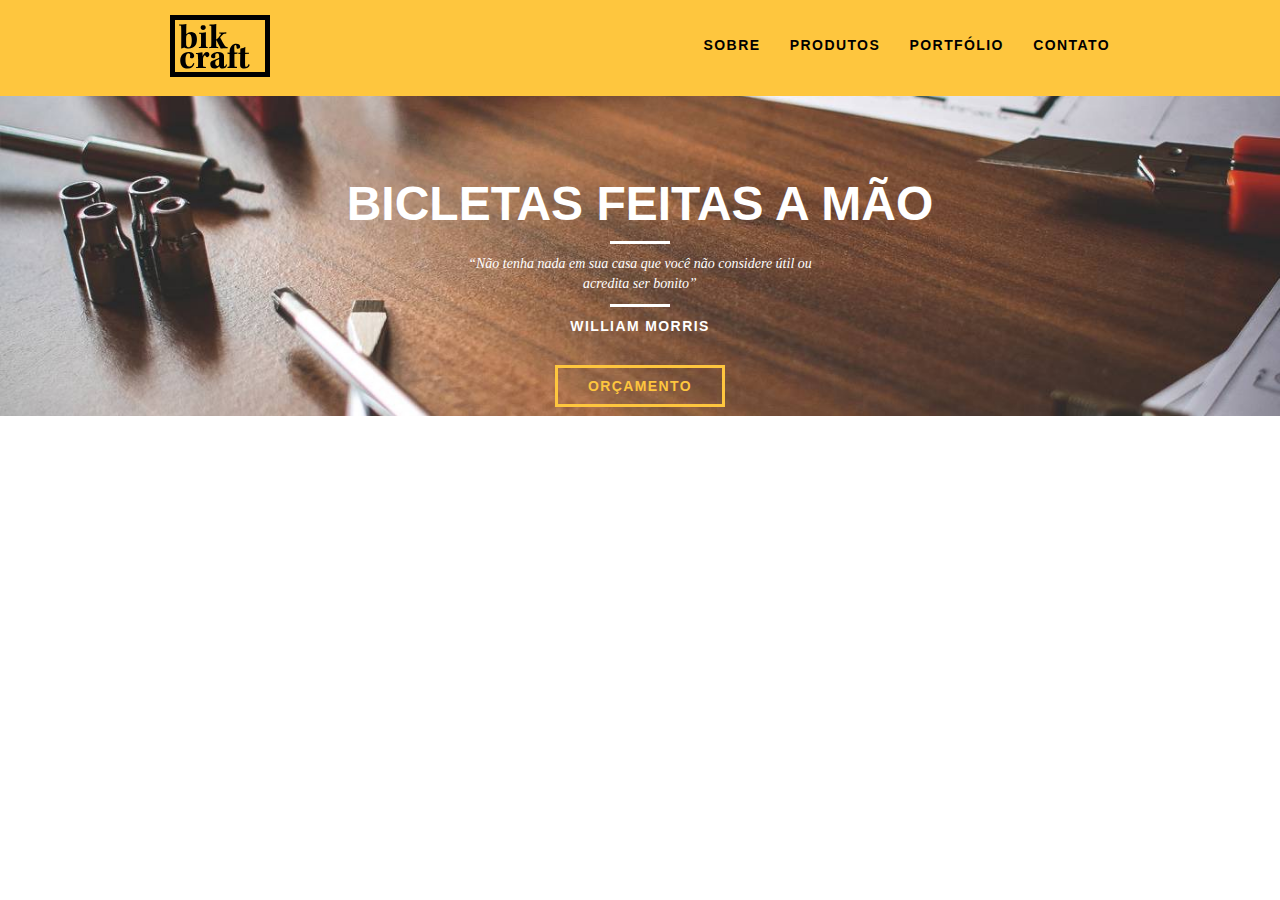
==== index.html @ cef637a6 "Começando o projeto" ====
<!DOCTYPE html>
<html lang="pt-br">
<head>
    <meta charset="UTF-8">
    <meta name="viewport" content="width=device-width, initial-scale=1.0">
    <link rel="stylesheet" href="css/normalize.css">
    <link rel="stylesheet" href="css/reset.css">
    <link rel="stylesheet" href="css/grid.css">
    <link rel="stylesheet" href="css/style.css">
    <title>Bikecraft</title>
</head>
<body>

    <header class="header">
        <div class="container ">
            <a class="grid-4" href="/"><img src="/img/bikcraft.svg" alt="bikecraft"></a>
            <nav class="header_menu grid-12">
                <ul>
                    <li><a href="sobre.html">Sobre</a></li>
                    <li><a href="produtos.html">Produtos</a></li>
                    <li><a href="portifolio.html">Portfólio</a></li>
                    <li><a href="contato.html">Contato</a></li>
                </ul>
            </nav>
        </div>
    </header>
    <section class="introducao">
      <div class="container" >
            <h1>Bicletas Feitas a Mão</h1>
            <blockquote class="quote-externo">
                <p>“Não tenha nada em sua casa que você não considere útil ou acredita ser bonito”</p>
                <cite>WILLIAM MORRIS</cite>
            </blockquote>
            <a href="produtos.html" class="btn">Orçamento</a>
      </div>
    </section>
</body>
</html>
---- css/grid.css ----
*, *:before, *:after {
  -webkit-box-sizing: border-box; 
  -moz-box-sizing: border-box; 
  box-sizing: border-box;
}

.container {
	width: 960px;
	margin: 0 auto;
	padding: 0px;
	position: relative;
}

.container:after, .container:before {
	content: " ";
	display: table;
}

.container:after {
	clear: both;
}

.grid-1, .grid-2, .grid-3, .grid-4, .grid-5, .grid-6, .grid-7, .grid-8, .grid-9, .grid-10, .grid-11, .grid-12, .grid-13, .grid-14, .grid-15, .grid-16, .grid-1-3 {
	float: left;
	margin-left: 10px;
	margin-right: 10px;
}

.grid-1 	{width: 40px;}
.grid-2 	{width: 100px;}
.grid-3 	{width: 160px;}
.grid-4 	{width: 220px;}
.grid-5 	{width: 280px;}
.grid-6 	{width: 340px;}
.grid-7 	{width: 400px;}
.grid-8 	{width: 460px;}
.grid-9 	{width: 520px;}
.grid-10 	{width: 580px;}
.grid-11 	{width: 640px;}
.grid-12 	{width: 700px;}
.grid-13 	{width: 760px;}
.grid-14 	{width: 820px;}
.grid-15 	{width: 880px;}
.grid-16 	{width: 940px;}
.grid-1-3	{width: 300px;}
---- css/style.css ----
/*Estilos gerais*/
body{
    font-family: Arial, Helvetica, sans-serif;
}
 p{
     font-family: Georgia, 'Times New Roman', Times, serif;
     font-size: 14px;
     line-height: 20px;
 }
 .btn{
     color: #fec63e;
     border: 3px solid #fec63e;
     padding: 10px 30px;
     font-size: 14px;
     line-height: 20px;
     text-transform: uppercase;
     letter-spacing: .1em;
     font-weight: bold;

 }
 .btn:hover{
color: #fff;
border-color: #fff;
 }
/*Header*/
.header{
  position: fixed;
  top: 0;
  width: 100%;
  background-color: #fec63e;
  padding: 15px 0;
}
.header_menu{
 text-align: right;
 
}
.header_menu ul li{
    margin-top: 20px;
    display: inline-block;
    margin-left: 25px;
}
.header_menu ul li  a{
    color: #000;
    font-weight: bolder;
    text-transform: uppercase;
    letter-spacing: .1em;
    font-size: 14px;
    line-height: 20px;
    padding: 10px 0;
}
.header_menu ul li  a:hover{
   color: #fff;
}
/*introdução*/

.introducao{
 width: 100%;
 height: 320px;
 background: url('/img/bg.jpg') no-repeat center;
 background-size: cover;
 margin-top: 96px;
 text-align: center;
 padding-top: 80px;
}
.introducao h1{
    font-size: 48px;
    color: #fff;
    font-weight: bold;
    text-transform: uppercase;
}
.quote-externo{
max-width: 360px;
margin: 0 auto;
color: #fff;
margin-bottom: 40px;
}
.quote-externo p{
    font-style: italic
} 
.quote-externo p::before , .quote-externo p::after{
content: "";
display: block;
width: 60px;
height: 3px;
background-color: #fff;
margin: 10px auto 10px auto;
}
.quote-externo cite{
    font-style: normal;
    font-weight: bold;
    font-size: 14px;
    letter-spacing: .1em;
}
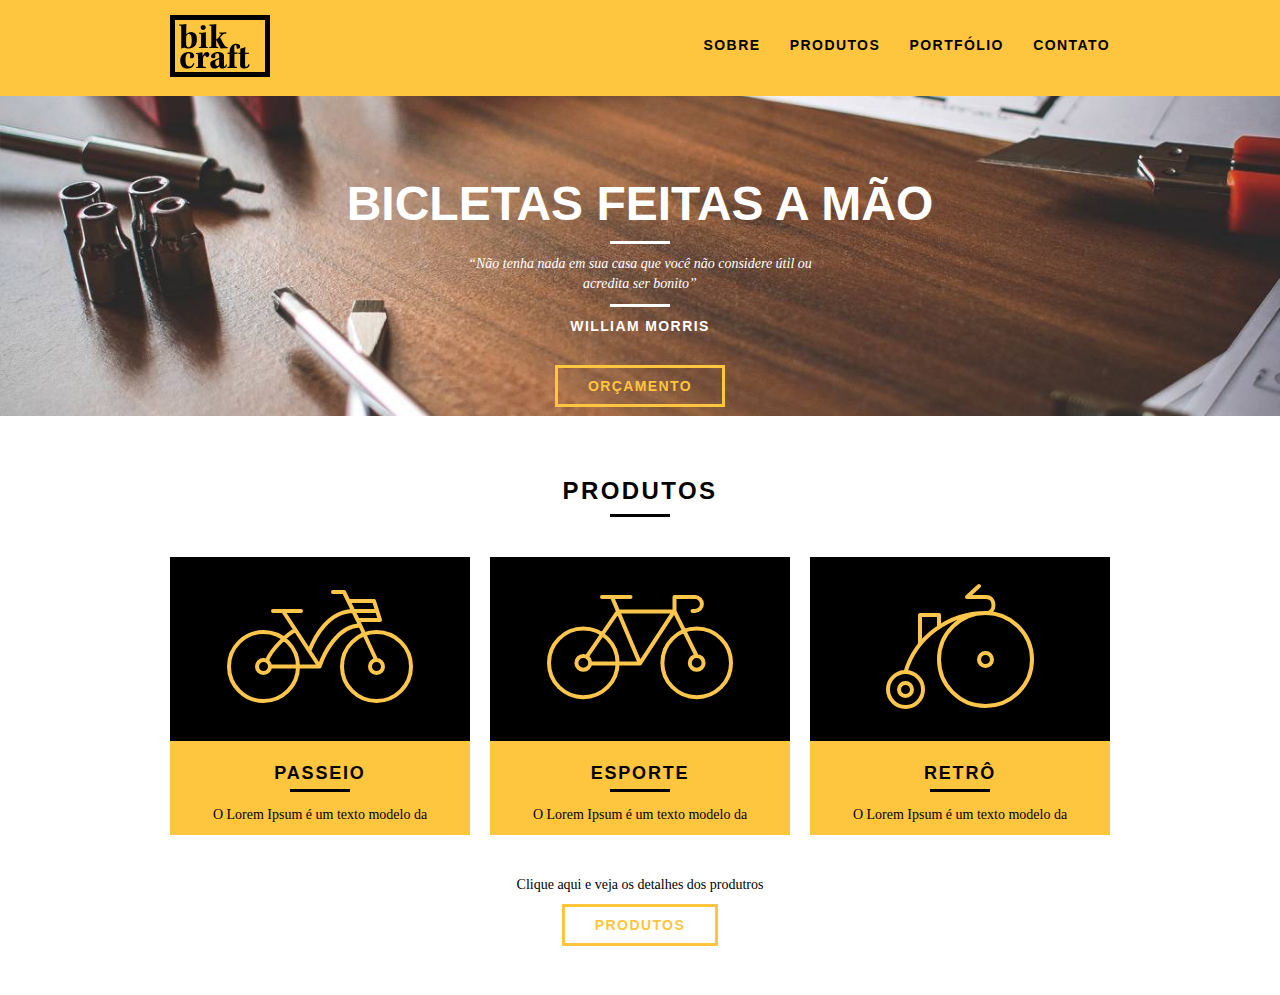
==== commit 0b8ee039: "terminando os produto" ====
--- a/index.html
+++ b/index.html
@@ -34,5 +34,38 @@
             <a href="produtos.html" class="btn">Orçamento</a>
       </div>
     </section>
+    <section class="container produtos">
+        <h2 class="subtitulo">Produtos</h2>
+         <ul class="produtos_lista">
+            
+            <li class="grid-1-3">
+                 <div class="produtos_lista_img">
+                     <img src="/img/produtos/passeio.svg" alt="bikcraft passeio">
+                 </div>
+                <h3>Passeio</h3>
+                <p>O Lorem Ipsum é um texto modelo da </p>
+             </li>
+
+             <li class="grid-1-3">
+                <div class="produtos_lista_img">
+                    <img src="/img/produtos/esporte.svg" alt="bikcraft passeio">
+                </div>
+               <h3>Esporte</h3>
+               <p>O Lorem Ipsum é um texto modelo da </p>
+            </li>
+
+            <li class="grid-1-3">
+                <div class="produtos_lista_img">
+                    <img src="/img/produtos/retro.svg" alt="bikcraft passeio">
+                </div>
+               <h3>Retrô</h3>
+               <p>O Lorem Ipsum é um texto modelo da </p>
+            </li>
+         </ul>
+         <div class="call">
+            <p>Clique aqui e veja os detalhes dos produtros</p>
+            <a href="produtos.html" class="btn btn-preto">Produtos</a>
+     
+    </section>
 </body>
 </html>--- a/css/style.css
+++ b/css/style.css
@@ -22,6 +22,29 @@
 color: #fff;
 border-color: #fff;
  }
+ .btn-preto:hover{
+     color: #000;
+     border-color: #000;
+ }
+ .subtitulo{
+     font-weight: bold;
+     font-size: 24px;
+     line-height: 30px;
+     letter-spacing: .1em;
+     color: #000;
+     text-transform: uppercase;
+     text-align: center;
+     margin-bottom: 40px;
+
+ }
+ .subtitulo::after{
+     content: "";
+     display: block;
+     width: 60px;
+     height: 3px;
+     background-color: #000;
+     margin: 8px auto;
+ }
 /*Header*/
 .header{
   position: fixed;
@@ -29,6 +52,7 @@
   width: 100%;
   background-color: #fec63e;
   padding: 15px 0;
+  z-index: 10;
 }
 .header_menu{
  text-align: right;
@@ -91,3 +115,44 @@
     font-size: 14px;
     letter-spacing: .1em;
 } 
+/*Produtos*/
+.produtos{
+    padding: 60px 0;
+}
+.produtos_lista li{
+background-color: #fec63e;
+text-align: center;
+}
+.produtos_lista_img{
+    background-color: #000;
+    padding: 20px;
+  
+}
+.produtos_lista h3{
+    font-weight: bold;
+    font-size: 18px;
+    line-height: 25px;
+    text-transform: uppercase;
+    letter-spacing: .1em;
+    margin-top: 20px;
+}
+.produtos_lista li h3::after{
+    content: "";
+    display: block;
+    width: 60px;
+    height: 3px;
+    background-color: #000;
+    margin: 3px auto;
+}
+.produtos_lista li p{
+    padding: 10px 20px 10px 20px
+}
+.call{
+    text-align: center;
+    clear: both;
+    padding-top: 40px;
+    
+}
+.call p{
+ margin-bottom: 20px;
+}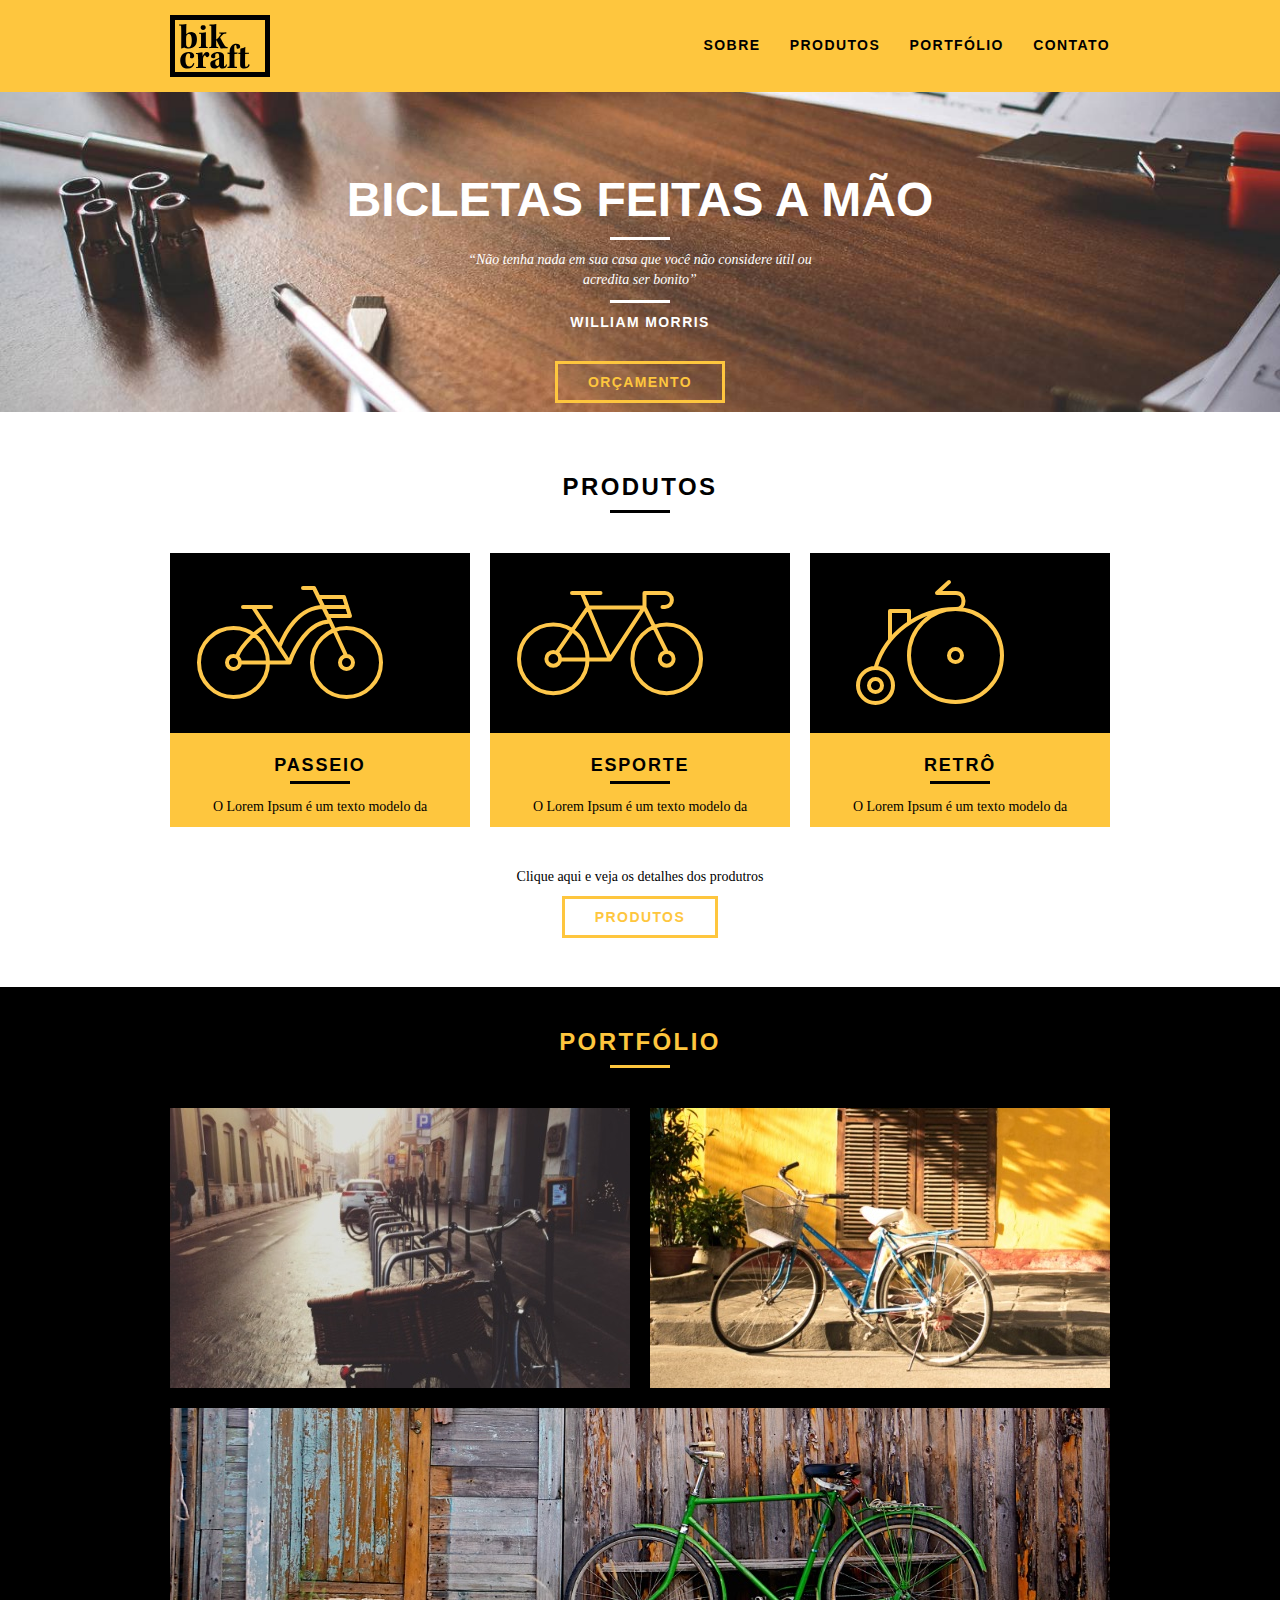
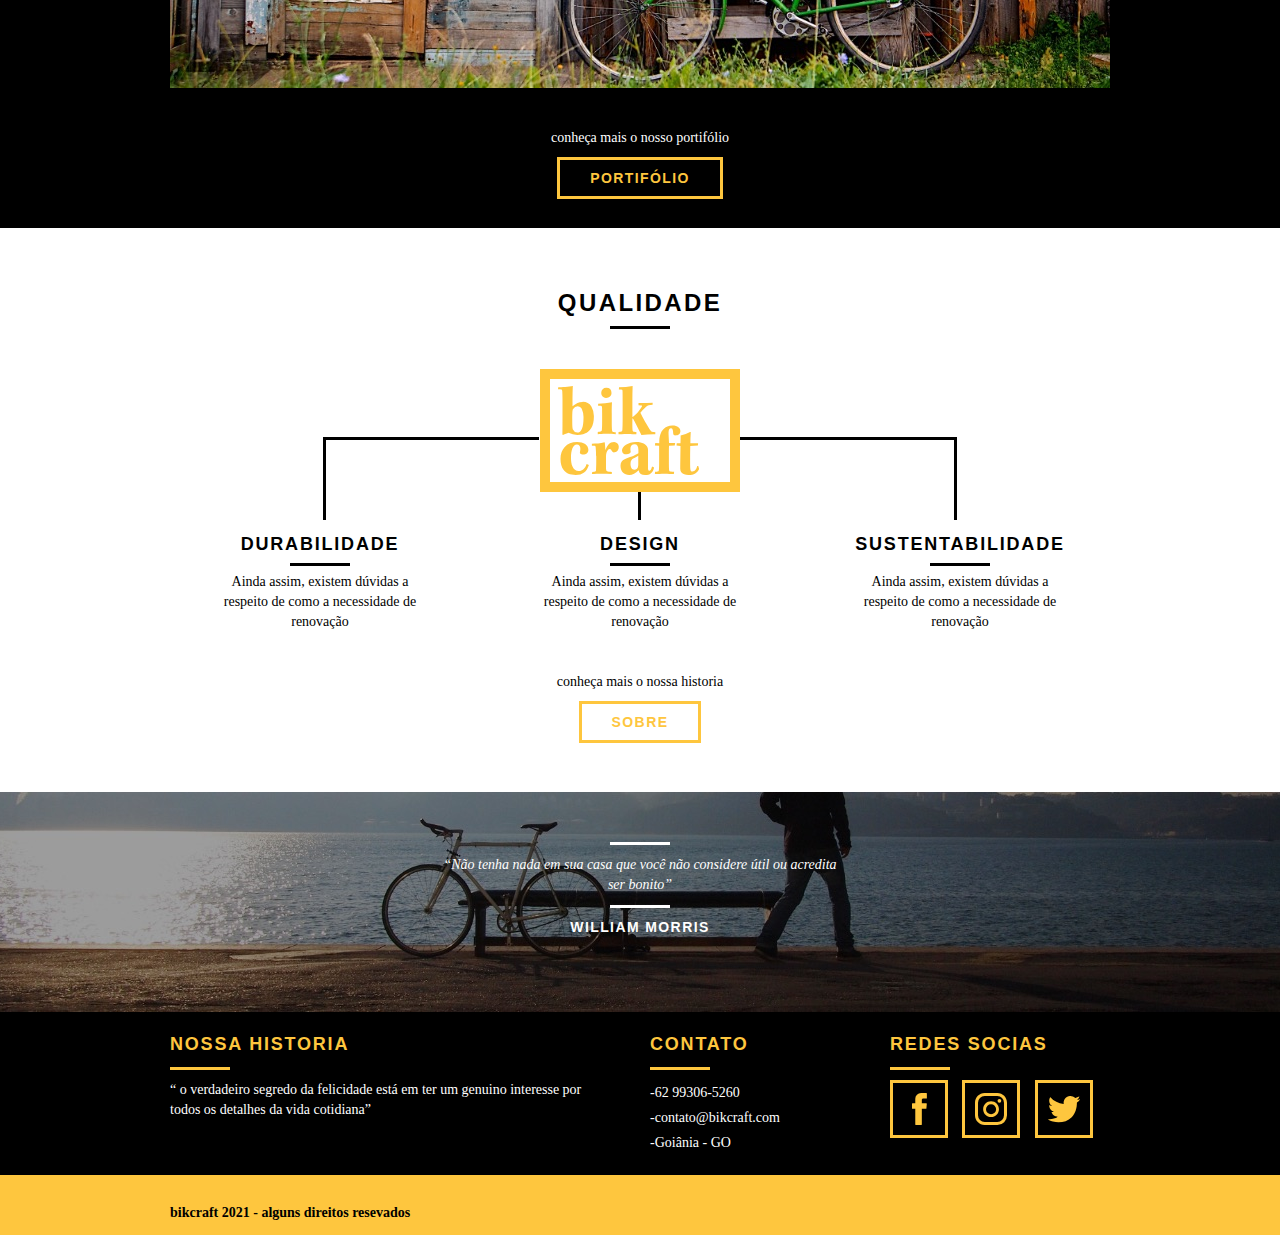
==== commit dbda49ec: "Finalizando a homer" ====
--- a/index.html
+++ b/index.html
@@ -65,7 +65,86 @@
          <div class="call">
             <p>Clique aqui e veja os detalhes dos produtros</p>
             <a href="produtos.html" class="btn btn-preto">Produtos</a>
-     
+         </div>
     </section>
+    <section class="portfolio">
+        <div class="container">
+              <h2 class="subtitulo">Portfólio</h2>
+              <ul class="portifolio_lista">
+                  <li class="grid-8"><img src="/img/portfolio/retro.jpg" alt="bicicleta retro"></li>
+                  <li class="grid-8"><img src="/img/portfolio/passeio.jpg" alt="bicicleta passeio"></li>
+                  <li class="grid-16"><img src="/img/portfolio/esporte.jpg" alt="bicicleta esporte"></li>
+              </ul>
+              <div class="call">
+                <p>conheça mais o nosso portifólio</p>
+                <a href="portfolio.html" class="btn">Portifólio</a>
+             </div>
+        </div>
+    </section>
+    <section class="qualidade container">
+        <h2 class="subtitulo">qualidade</h2>
+        <img src="/img/bikcraft-qualidade.svg" alt="qualidade">
+        <ul class="qualidade_lista">
+            <li class="grid-1-3">
+                <h3>Durabilidade</h3>
+                <p>Ainda assim, existem dúvidas a respeito de como a necessidade de renovação</p>
+            </li>
+
+            <li class="grid-1-3">
+                <h3>Design</h3>
+                <p>Ainda assim, existem dúvidas a respeito de como a necessidade de renovação</p>
+            </li>
+
+            <li class="grid-1-3">
+                <h3>Sustentabilidade</h3>
+                <p>Ainda assim, existem dúvidas a respeito de como a necessidade de renovação</p>
+            </li>
+
+        </ul>
+        <div class="call">
+            <p>conheça mais o nossa historia</p>
+            <a href="sobre.html" class="btn btn-preto">Sobre</a>
+         </div>
+    </section>
+    <section class="quebra container">
+        <blockquote class="quote-externo">
+            <p>“Não tenha nada em sua casa que você não considere útil ou acredita ser bonito”</p>
+            <cite>WILLIAM MORRIS</cite>
+        </blockquote>
+    </section>
+    <footer>
+        <div class="footer">
+          <div class="container">
+
+                <div class="grid-8 footer_historia">
+                    <h3>NOSSA HISTORIA</h3>
+                    <P>“ o verdadeiro segredo da felicidade está em ter um genuino interesse por todos os detalhes da vida cotidiana”</P>
+                </div>
+
+                <div class="grid-4 footer_contato">
+                    <h3>CONTATO</h3>
+                    <ul>
+                        <li>-62 99306-5260</li>
+                        <li>-contato@bikcraft.com</li>
+                        <li>-Goiânia - GO</li>
+                    </ul>
+                </div>
+                <div class="grid-4 footer_redes">
+                    <h3>REDES SOCIAS</h3>
+                    <ul>
+                        <li><a href="#"><img src="/img/redes-sociais/facebook.svg" alt="facebook"></a></li>
+                        <li><a href="#"><img src="/img/redes-sociais/instagram.svg" alt="instagram"></a></li>
+                        <li><a href="#"><img src="/img/redes-sociais/twitter.svg" alt="twitter"></a></li>
+
+                    </ul>
+                </div>
+          </div>
+        </div>
+        <div class="copy">
+            <div class="container">
+                <p class="grid-16">bikcraft 2021 - alguns direitos resevados</p>
+            </div>
+        </div>
+    </footer>
 </body>
 </html>--- a/css/style.css
+++ b/css/style.css
@@ -6,6 +6,9 @@
      font-family: Georgia, 'Times New Roman', Times, serif;
      font-size: 14px;
      line-height: 20px;
+ }
+ img{
+     display: block;
  }
  .btn{
      color: #fec63e;
@@ -82,7 +85,7 @@
  height: 320px;
  background: url('/img/bg.jpg') no-repeat center;
  background-size: cover;
- margin-top: 96px;
+ margin-top: 92px;
  text-align: center;
  padding-top: 80px;
 }
@@ -155,4 +158,134 @@
 }
 .call p{
  margin-bottom: 20px;
+}
+/*Portifolio*/
+.portfolio{
+    width: 100%;
+    background-color: #000;
+    padding: 40px 0;
+}
+.portfolio .subtitulo{
+    color: #fec63e;
+}
+.portfolio .subtitulo::after{
+background-color: #fec63e;
+}
+.portfolio p{
+    color: #fff;
+}
+.portifolio_lista li:last-child{
+margin-top: 20px;
+}
+/*Qualidade*/
+.qualidade{
+    padding:60px 0 ;
+}
+.qualidade::after{
+    content: "";
+    width: 634px;
+    height: 83px;
+    display: block;
+    background: url('/img/linhas.svg') no-repeat center;
+    position: absolute;
+    top: 209px;
+    right: 163px;
+    z-index: -1;
+}
+.qualidade img{
+    margin: 0 auto;
+}
+.qualidade_lista{
+    padding-top: 20px;
+}
+.qualidade_lista li{
+    text-align: center;
+    padding: 0 40px;
+}
+.qualidade_lista h3{
+    font-weight: bold;
+    font-size: 18px;
+    line-height: 25px;
+    text-transform: uppercase;
+    letter-spacing: .1em;
+    margin-top: 20px;
+}
+.qualidade_lista li h3::after{
+    content: "";
+    display: block;
+    width: 60px;
+    height: 3px;
+    background-color: #000;
+    margin: 6px auto;
+}
+/*quebra*/
+.quebra{
+    width: 100%;
+    height: 220px;
+    background: url('/img/bg-footer.jpg') no-repeat center;
+    background-size: cover;
+    text-align: center;
+    padding-top: 40px;
+}
+.quebra .quote-externo{
+    max-width: 400px;
+}
+/*Footer*/
+.footer{
+    width: 100%;
+    background-color: #000;
+    color: #fff;
+    padding: 20px 0;
+
+}
+.footer h3{
+    font-size: 18px;
+    line-height: 25px;
+    color: #fec63e;
+    text-transform: uppercase;
+    letter-spacing: .1em;
+    font-weight: bold;
+}
+.footer h3::after{
+content: "";
+display: block;
+width: 60px;
+height: 3px;
+background-color: #fec63e;
+margin: 10px 0 10px 0;
+}
+.footer_historia{
+    padding-right: 40px;
+}
+.footer_contato ul li {
+    font-size: 14px;
+    line-height: 25px;
+    font-family: Georgia, 'Times New Roman', Times, serif
+}
+.footer_redes ul li{
+display: inline-block;
+margin-right: 10px;
+
+}
+.footer_redes ul li a{
+    border:  3px solid #fec63e;
+    padding: 10px;
+    display: block;
+}
+.footer_redes ul li a:hover{
+    color:#fff;
+    border-color: #fff;
+}
+.copy{
+    width: 100%;
+    height: 60px;
+    background-color: #fec63e;
+    color:#000;
+}
+.copy p{
+    padding-top: 25px;
+    font-size: 14px;
+    line-height: 25px;
+    font-weight: bold;
+    font-family: Georgia, 'Times New Roman', Times, serif
 }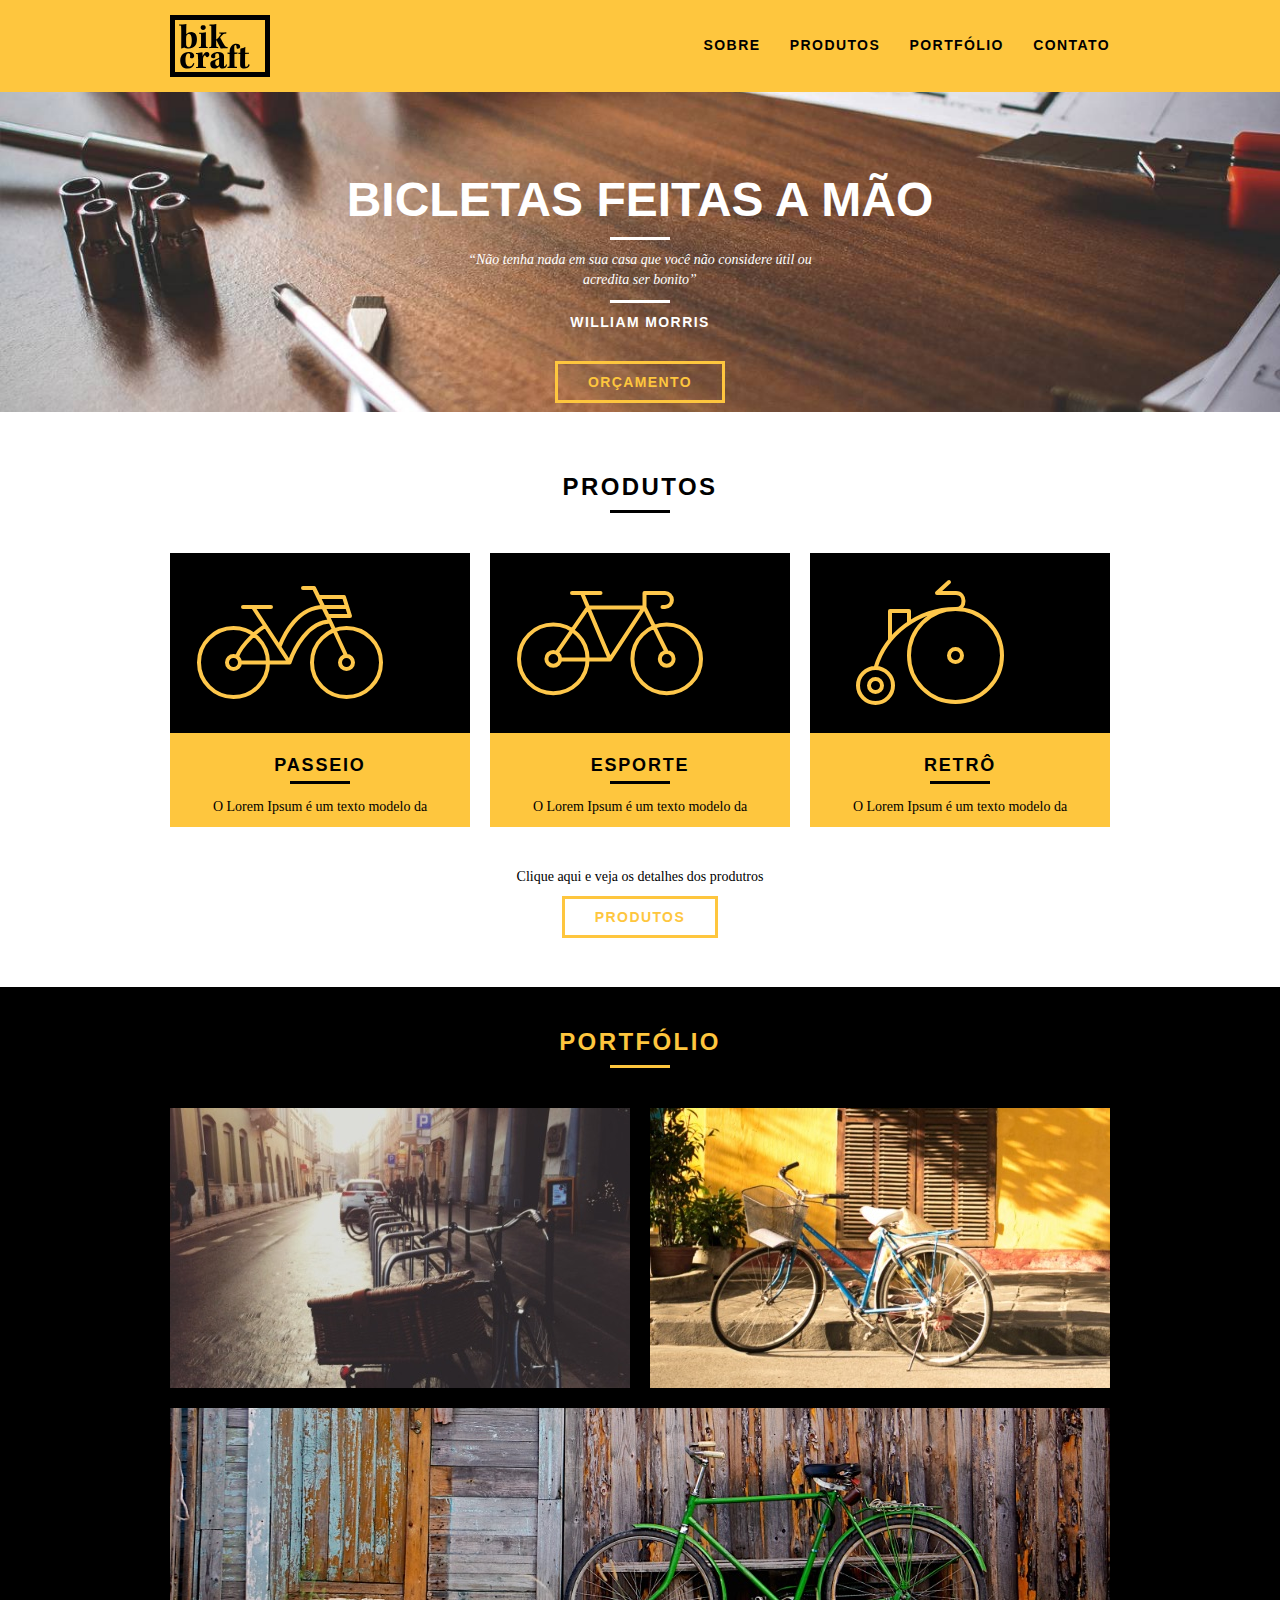
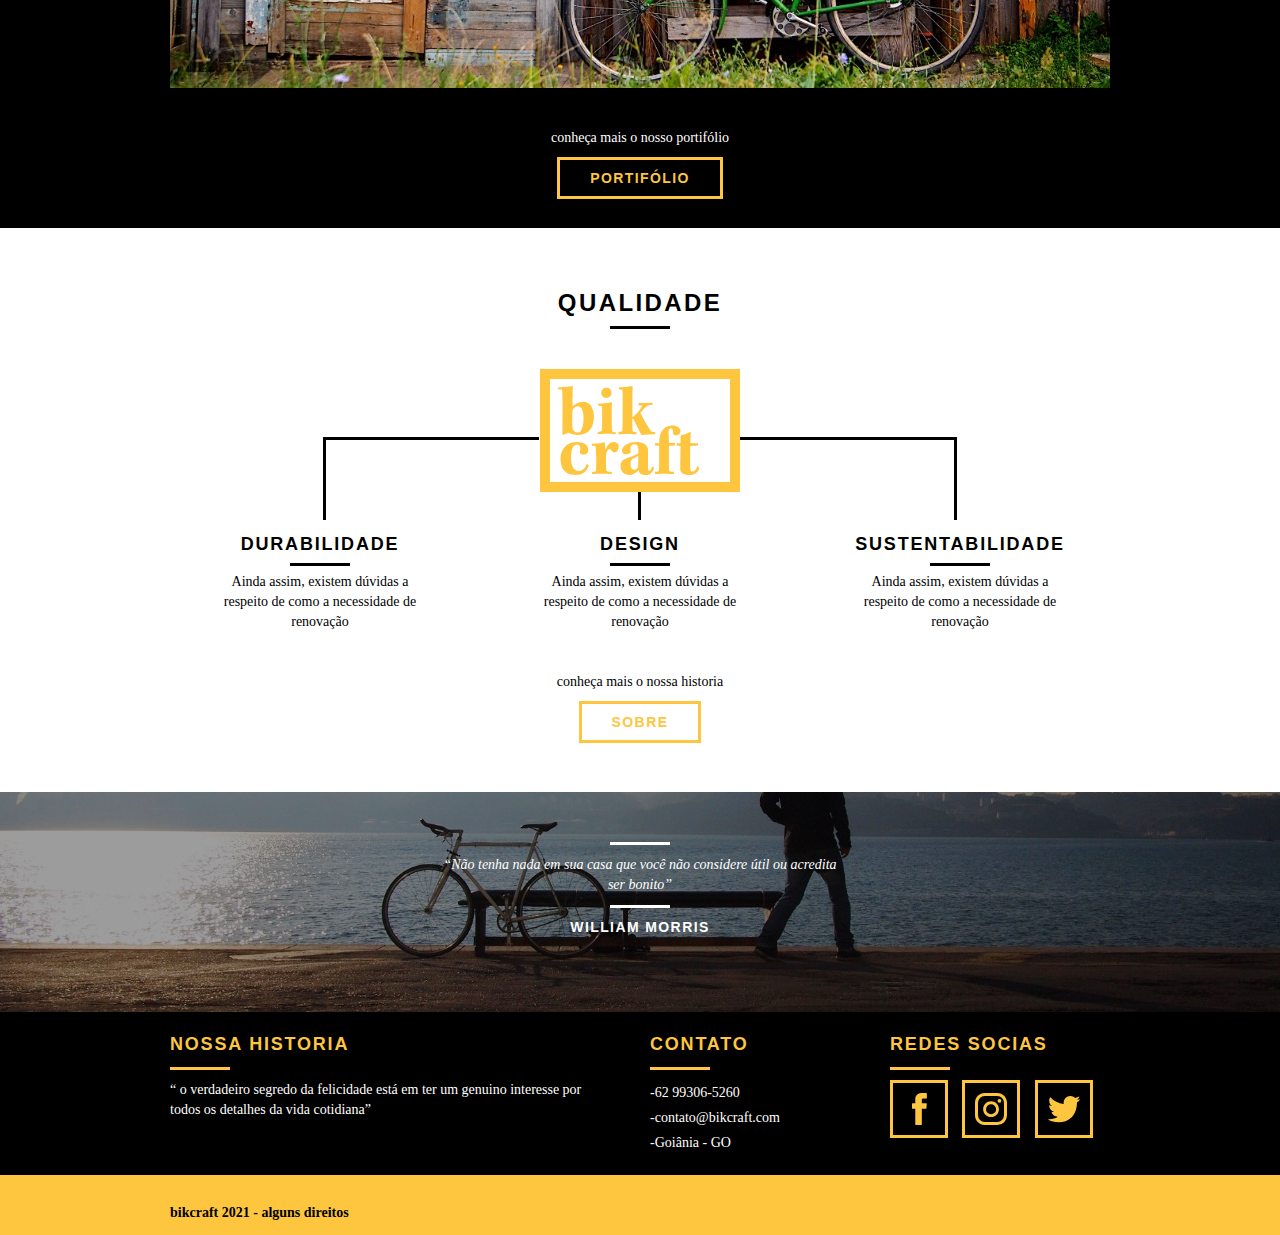
==== commit eaacaeac: "Tornando o site resposivel" ====
--- a/index.html
+++ b/index.html
@@ -7,6 +7,7 @@
     <link rel="stylesheet" href="css/reset.css">
     <link rel="stylesheet" href="css/grid.css">
     <link rel="stylesheet" href="css/style.css">
+    <link rel="stylesheet" href="css/resposivo.css">
     <title>Bikecraft</title>
 </head>
 <body>
@@ -142,7 +143,7 @@
         </div>
         <div class="copy">
             <div class="container">
-                <p class="grid-16">bikcraft 2021 - alguns direitos resevados</p>
+                <p class="grid-16">bikcraft 2021 - alguns direitos</p>
             </div>
         </div>
     </footer>
--- a/css/grid.css
+++ b/css/grid.css
@@ -42,4 +42,39 @@
 .grid-14 	{width: 820px;}
 .grid-15 	{width: 880px;}
 .grid-16 	{width: 940px;}
-.grid-1-3	{width: 300px;}+.grid-1-3	{width: 300px;}
+@media only screen and (min-width: 768px ) and (max-width: 959px){
+	.container {
+		width: 768px;
+
+	}
+	.grid-1		{width: 28px;}
+	.grid-2		{width: 76px;}
+	.grid-3		{width: 124px;}
+	.grid-4		{width: 172px;}
+	.grid-5		{width: 220px;}
+	.grid-6		{width: 268px;}
+	.grid-7		{width: 316px;}
+	.grid-8		{width: 364px;}
+	.grid-9		{width: 412px;}
+	.grid-10	{width: 460px;}
+	.grid-11	{width: 508px;}
+	.grid-12	{width: 556px;}
+	.grid-13	{width: 604px;}
+	.grid-14	{width: 652px;}
+	.grid-15	{width: 700px;}
+	.grid-16	{width: 748px;}
+	.grid-1-3	{width: 236px;}
+}
+@media only screen and (max-width: 787px) {
+	.container {
+		width: 300px;
+
+	}
+	.grid-1, .grid-2, .grid-3, .grid-4, .grid-5, .grid-6, .grid-7, .grid-8, .grid-9, .grid-10, .grid-11, .grid-12, .grid-13, .grid-14, .grid-15, .grid-16, .grid-1-3 {
+		width: 300px;
+		margin: 0 0 20px 0;
+		float: none;
+	}
+	
+}--- a/css/style.css
+++ b/css/style.css
@@ -9,6 +9,7 @@
  }
  img{
      display: block;
+     max-width: 100%;
  }
  .btn{
      color: #fec63e;
@@ -57,6 +58,7 @@
   padding: 15px 0;
   z-index: 10;
 }
+
 .header_menu{
  text-align: right;
  
@@ -77,6 +79,10 @@
 }
 .header_menu ul li  a:hover{
    color: #fff;
+}
+
+.header_menu ul li a.menu_ativo{
+    color: #fff;
 }
 /*introdução*/
 
@@ -118,6 +124,52 @@
     font-size: 14px;
     letter-spacing: .1em;
 } 
+/*Introdução interna*/
+
+.introducao-interna{
+    width: 100%;
+    margin-top: 92px;
+    height: 160px;
+    text-align: center;
+    color: #fff;
+    padding-top: 30px;
+}
+.introducao-interna h1{
+    font-size: 36px;
+    color: #fff;
+    font-weight: bold;
+    text-transform: uppercase;
+   
+}
+.introducao-interna h1::after{
+content: "";
+display: block;
+width: 60px;
+height: 3px;
+background-color: #fff;
+margin: 10px auto 10px auto;
+
+}
+.subtitulo-interno{
+    font-weight: bold;
+    font-size: 24px;
+    line-height: 30px;
+    letter-spacing: .1em;
+    color: #000;
+    text-transform: uppercase;
+    margin-bottom: 20px;
+
+}
+.subtitulo-interno::after{
+    content: "";
+    display: block;
+    width: 60px;
+    height: 3px;
+    background-color: #000;
+    margin: 8px;
+}
+
+
 /*Produtos*/
 .produtos{
     padding: 60px 0;
@@ -197,6 +249,7 @@
 }
 .qualidade_lista{
     padding-top: 20px;
+    overflow: hidden;
 }
 .qualidade_lista li{
     text-align: center;
--- a/css/resposivo.css
+++ b/css/resposivo.css
@@ -0,0 +1,111 @@
+/*estilo para tablet*/
+
+@media only screen and (min-width: 768px ) and (max-width: 959px){
+
+	.qualidade::after{
+		right: 66px;
+	
+	}
+	.qualidade_lista{
+		padding: 0 10px;
+	}
+	.footer_redes ul li a{
+		border:  3px solid #fec63e;
+		padding: 5px;
+		display: block;
+	}
+	.footer_redes ul li a img{
+		width: 26px;
+		height: 26px;
+	}
+	.produtos_item h2{
+		top: -150px;
+	}
+	.produto_icone{
+		padding: 41px 0;
+	}
+	.produto_info p{
+		font-size: 14px;
+		height: 122px;
+		padding: 20px 30px;
+
+	}
+	.produto_info ul li{
+		width: 181px;
+	}
+ 
+}
+
+
+/*Estilo para mobile*/
+@media only screen and (max-width: 787px) {
+	.header{
+		position: relative;
+		padding-bottom: 0;
+	}
+	.header img{
+		margin: 0 auto 20px auto;
+	}
+	.header_menu{
+		text-align: center;
+	}
+	.header_menu ul li{
+		margin:  5px;
+	}
+	.header_menu ul li a{
+		color: #000;
+		border: 4px solid #000;
+		width: 136px;
+		display: block;
+		float: left;
+		font-weight: bolder;
+		text-transform: uppercase;
+		letter-spacing: .1em;
+		font-size: 14px;
+		line-height: 20px;
+		padding: 10px 0;
+	}
+	.introducao{
+		margin-top: 0px;
+		padding-top: 20px;
+	}
+	.call{
+		padding-top: 10px;
+		
+	}
+	.qualidade::after{
+		display: none;
+	}
+	.introducao h1{
+		font-size: 36px;
+	}
+	.introducao-interna{
+
+		margin-top: 0px;
+	
+	}
+	.missao_sobre p{
+		font-size: 14px;
+		line-height: 25px;
+		padding-right: 0;
+	}
+	
+	.produtos_item h2{
+		top: -100px;
+		margin-bottom: -60px;
+		left: 57px;
+	}
+	.produto_icone{
+		padding: 41px 0;
+	}
+	.produto_info p{
+		font-size: 14px;
+		height: auto;
+		padding: 20px 30px;
+
+	}
+	.produto_info ul li{
+		width: 149px;
+	}
+	
+}